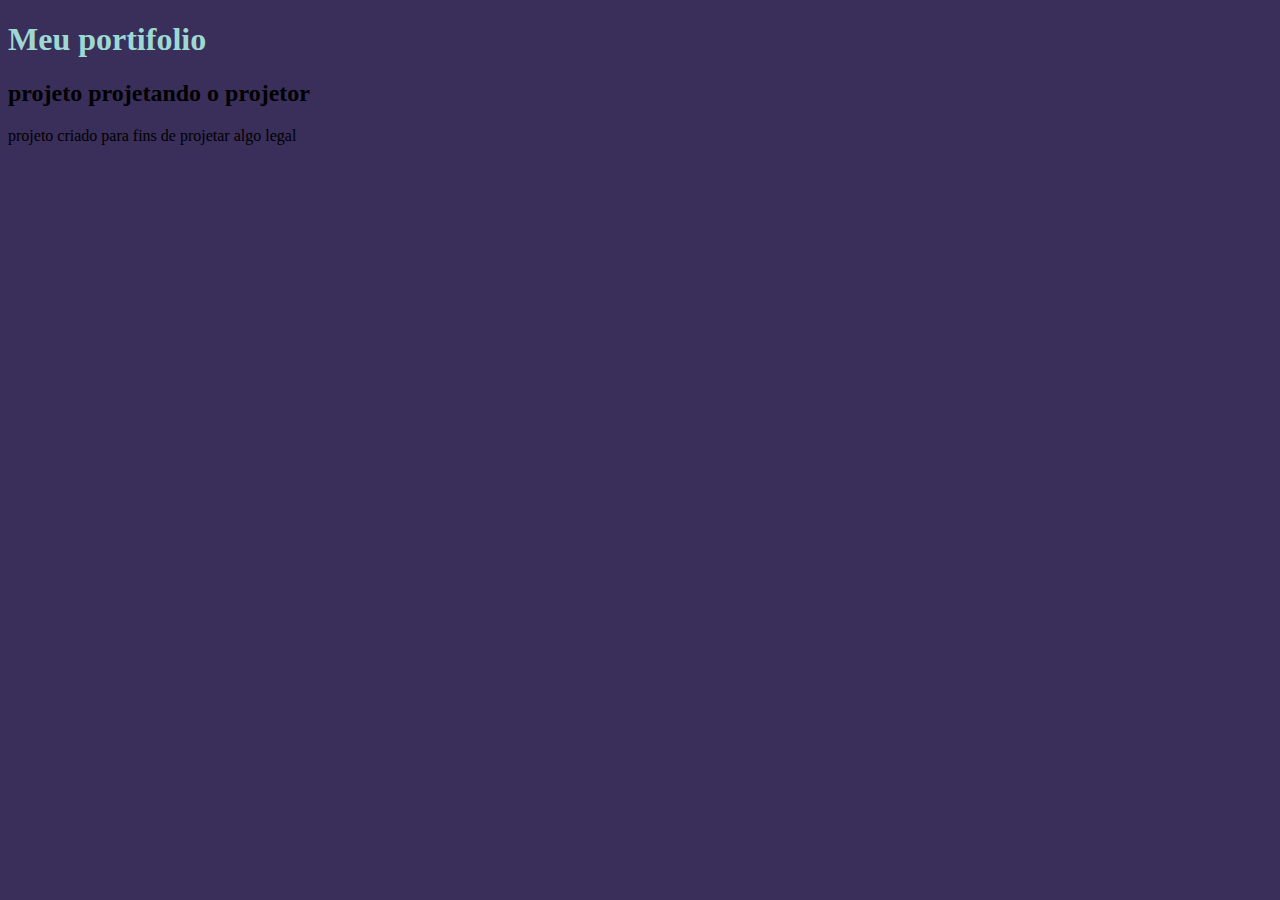
==== pasta daora/portifolio.html @ eb050072 "Add files via upload" ====
<!DOCTYPE html>
<html lang="en">
<head>
    <meta charset="UTF-8">
    <meta name="viewport" content="width=device-width, initial-scale=1.0">
    <title>Document</title>
    <link rel="stylesheet" href="style.css">
</head>
<body>
    <h1>Meu portifolio </h1>
    <div class="projeto"></div>
        <h2>projeto projetando o projetor</h2>
        <p>projeto criado para fins de projetar algo legal</p>
    
</body>
</html>
---- pasta daora/style.css ----
/*https://coolors.co/palette/ff8811-f4d06f-fff8f0-9dd9d2-392f5a*/
body { 
    background-color:#392F5A;
}
h1 { 
    color: #9DD9D2;
}
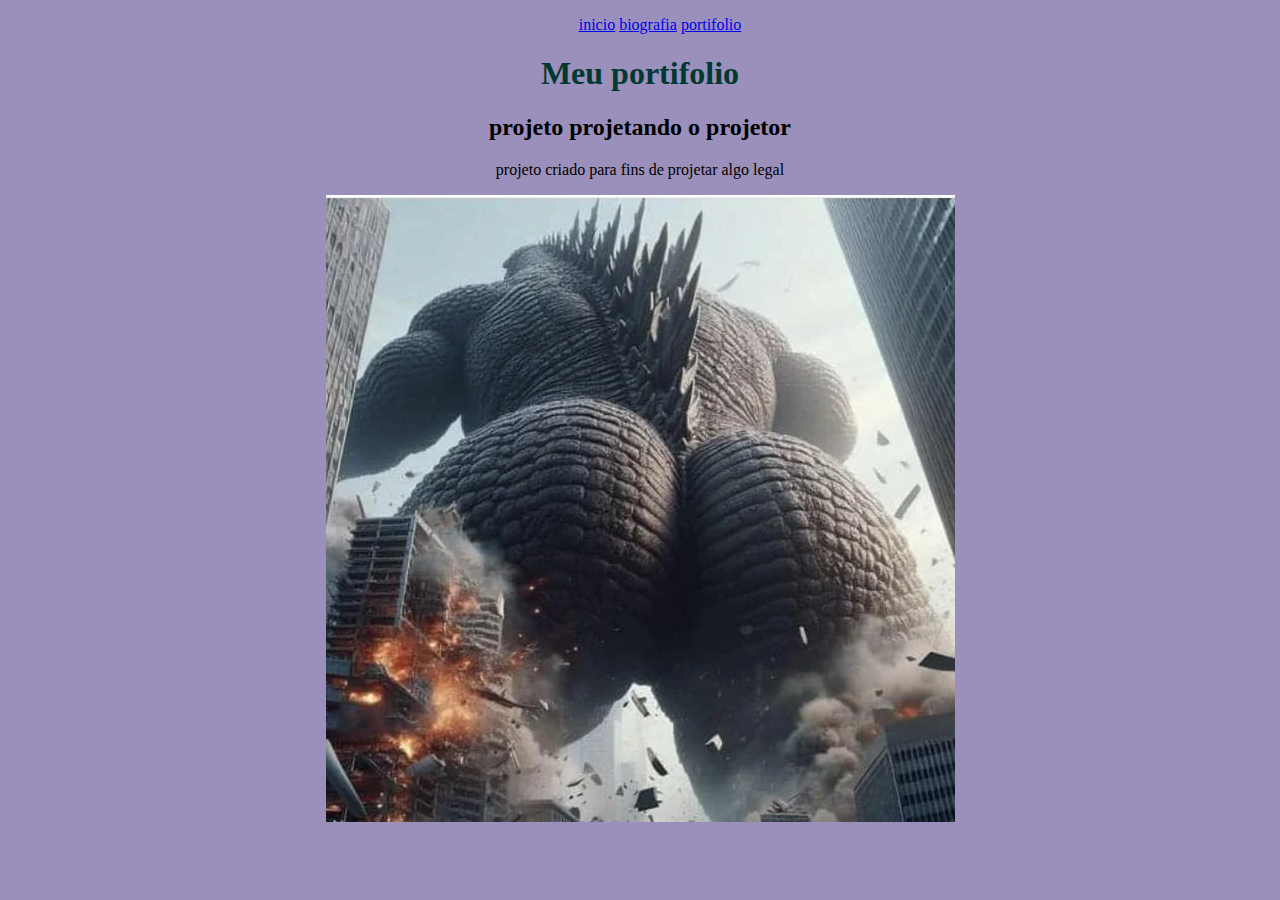
==== commit bf211764: "Add files via upload" ====
--- a/pasta daora/portifolio.html
+++ b/pasta daora/portifolio.html
@@ -7,10 +7,18 @@
     <link rel="stylesheet" href="style.css">
 </head>
 <body>
+    <div class="barraNavegação">
+        <ul>
+            <li> <a href="index.html">inicio</a></li>
+            <li><a href="bombadaoraexplozivainsana.html">biografia</a></li>
+            <li> <a href="portifolio.html">portifolio</a></li>
+        </ul>
+    </div>
     <h1>Meu portifolio </h1>
     <div class="projeto"></div>
         <h2>projeto projetando o projetor</h2>
         <p>projeto criado para fins de projetar algo legal</p>
+        <img src="i-see-godzilla-ass-day-automatically-ruined-v0-rvmimzcyeaac1.webp" alt="">
     
 </body>
 </html>--- a/pasta daora/style.css
+++ b/pasta daora/style.css
@@ -1,7 +1,18 @@
 /*https://coolors.co/palette/ff8811-f4d06f-fff8f0-9dd9d2-392f5a*/
 body { 
-    background-color:#392F5A;
+    background-color:#9a90bb;
+text-align: center;}
+    
+h1 { 
+    color: #023832;
 }
-h1 { 
-    color: #9DD9D2;
-}+ul{ 
+    list-style-type: none;
+}
+li{ 
+    display: inline;
+}
+
+a:hover{ 
+    color: #F4D06F ;
+}
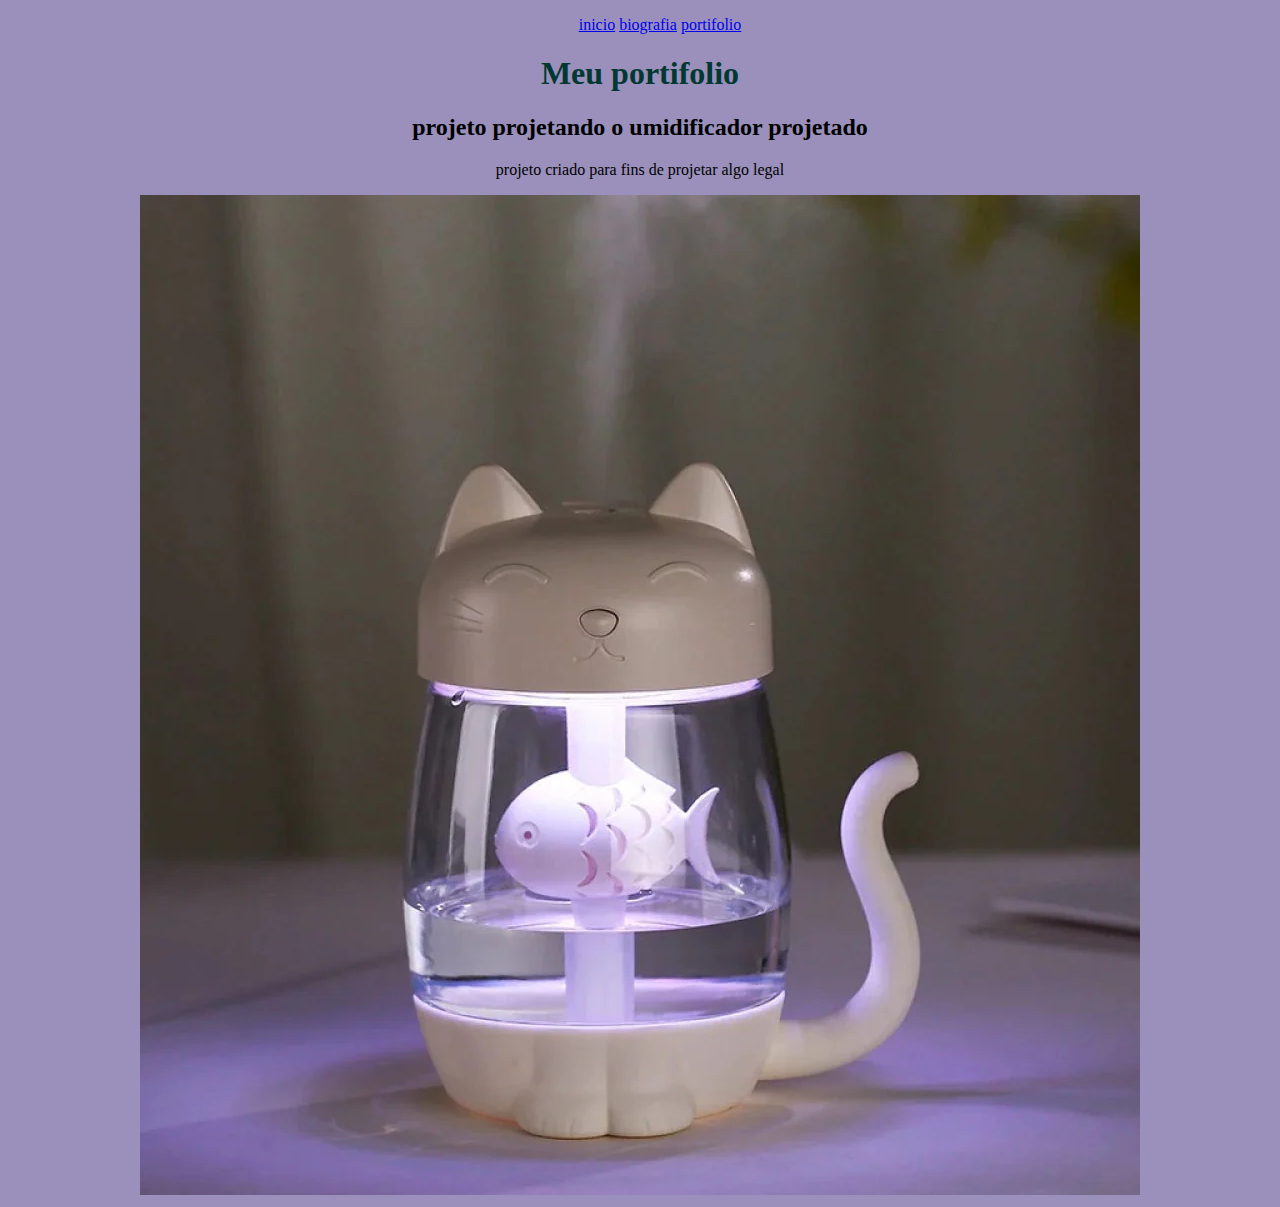
==== commit 7c3b8e31: "Add files via upload" ====
--- a/pasta daora/portifolio.html
+++ b/pasta daora/portifolio.html
@@ -16,9 +16,9 @@
     </div>
     <h1>Meu portifolio </h1>
     <div class="projeto"></div>
-        <h2>projeto projetando o projetor</h2>
+        <h2>projeto projetando o umidificador projetado</h2>
         <p>projeto criado para fins de projetar algo legal</p>
-        <img src="i-see-godzilla-ass-day-automatically-ruined-v0-rvmimzcyeaac1.webp" alt="">
+        <img src="umidificador-de-ar-multifuncional-portatil-branco-6237f47573e7c.webp" alt="">
     
 </body>
 </html>